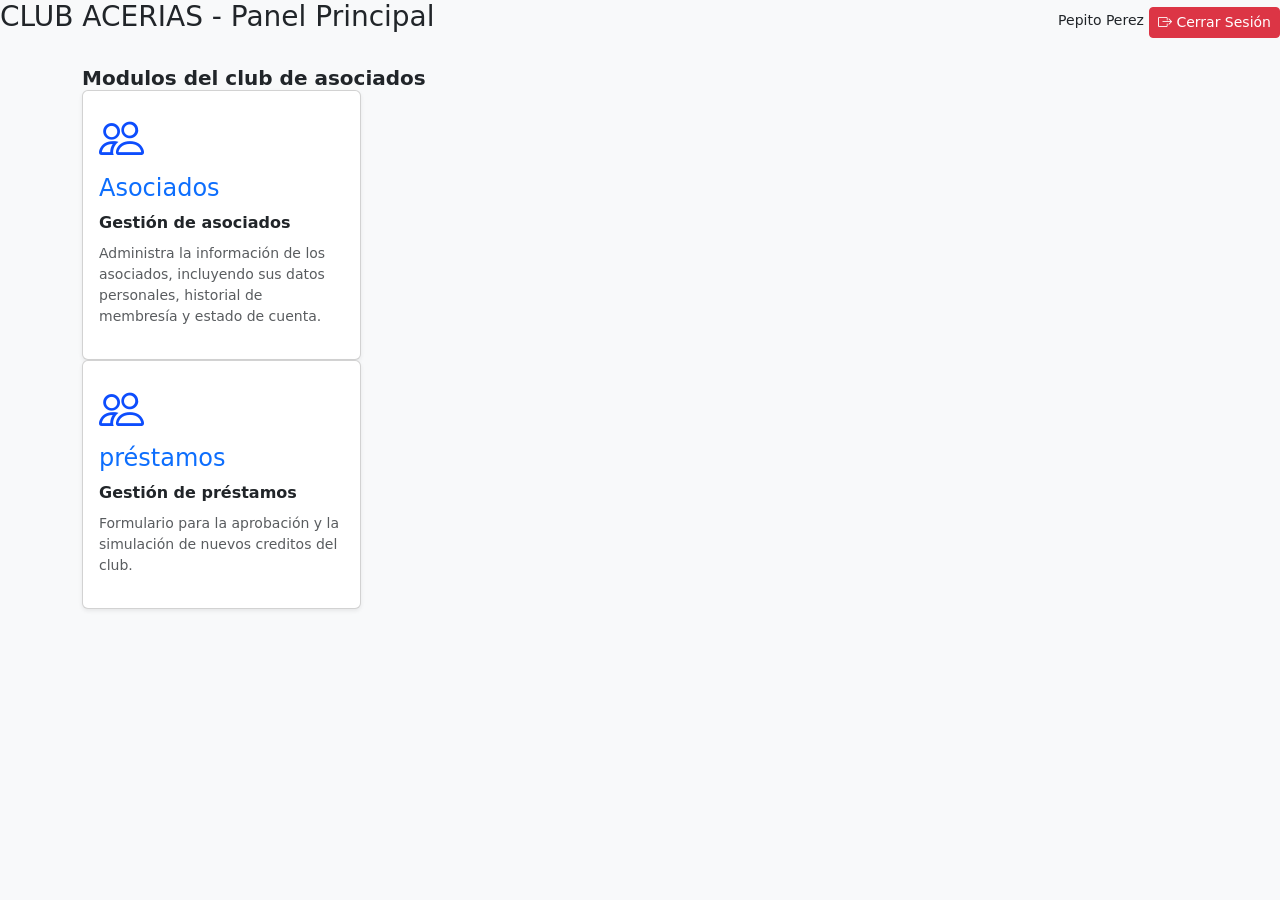
==== Vista/dashboard.html @ d712acba "Creación dashboard" ====
<!DOCTYPE html>
<html lang="en">

<head>
    <meta charset="UTF-8">
    <meta name="viewport" content="width=device-width, initial-scale=1.0">
    <link href="https://cdn.jsdelivr.net/npm/bootstrap-icons@1.11.3/font/bootstrap-icons.css" rel="stylesheet">
    <link rel="stylesheet" href="https://cdn.jsdelivr.net/npm/bootstrap@5.3.0/dist/css/bootstrap.min.css" rel="stylesheet">
    <title>CLUB ACERIAS - Panel Principal</title>

    <style>
        .icono-principal {
            font-size: 45px;
            color: #0d4dfd;
        }
    </style>

</head>

<body class="bg-light">

    <div class="header-mr d-flex justify-content-between align-items-center">
        <h3>CLUB ACERIAS - Panel Principal</h3>
        <div class="text-end">
            <small>Pepito Perez</small>
            <button class="btn btn-danger btn-sm mt-1">
                <i class="bi bi-box-arrow-right"></i> Cerrar Sesión
            </button>
        </div>
    </div>

    <div class="container py-4">
        <h5 class="mb-4 fw-bold">Modulos del club de asociados</h5>
        <div id="tarjetasAdministrador" class="row g-4"></div>
            <div class="col-md-3">
                <div class="card modulo-card shadow-sm p-3">
                    <i class="bi bi-people icono-principal"></i>
                    <h4 class="text-primary">Asociados</h4>
                    <strong>Gestión de asociados</strong>
                    <p class="small text-muted mt-2">
                        Administra la información de los asociados, incluyendo sus datos
                        personales, historial de membresía y estado de cuenta.
                    </p>
                </div>
            </div>
            <div class="col-md-3">
                <div class="card modulo-card shadow-sm p-3">
                    <i class="bi bi-people icono-principal"></i>
                    <h4 class="text-primary">préstamos</h4>
                    <strong>Gestión de préstamos</strong>
                    <p class="small text-muted mt-2">
                        Formulario para la aprobación y la simulación de nuevos creditos del 
                        club.
                    </p>
                </div>
            </div>
        </div>
    </div>

</body>

</html>
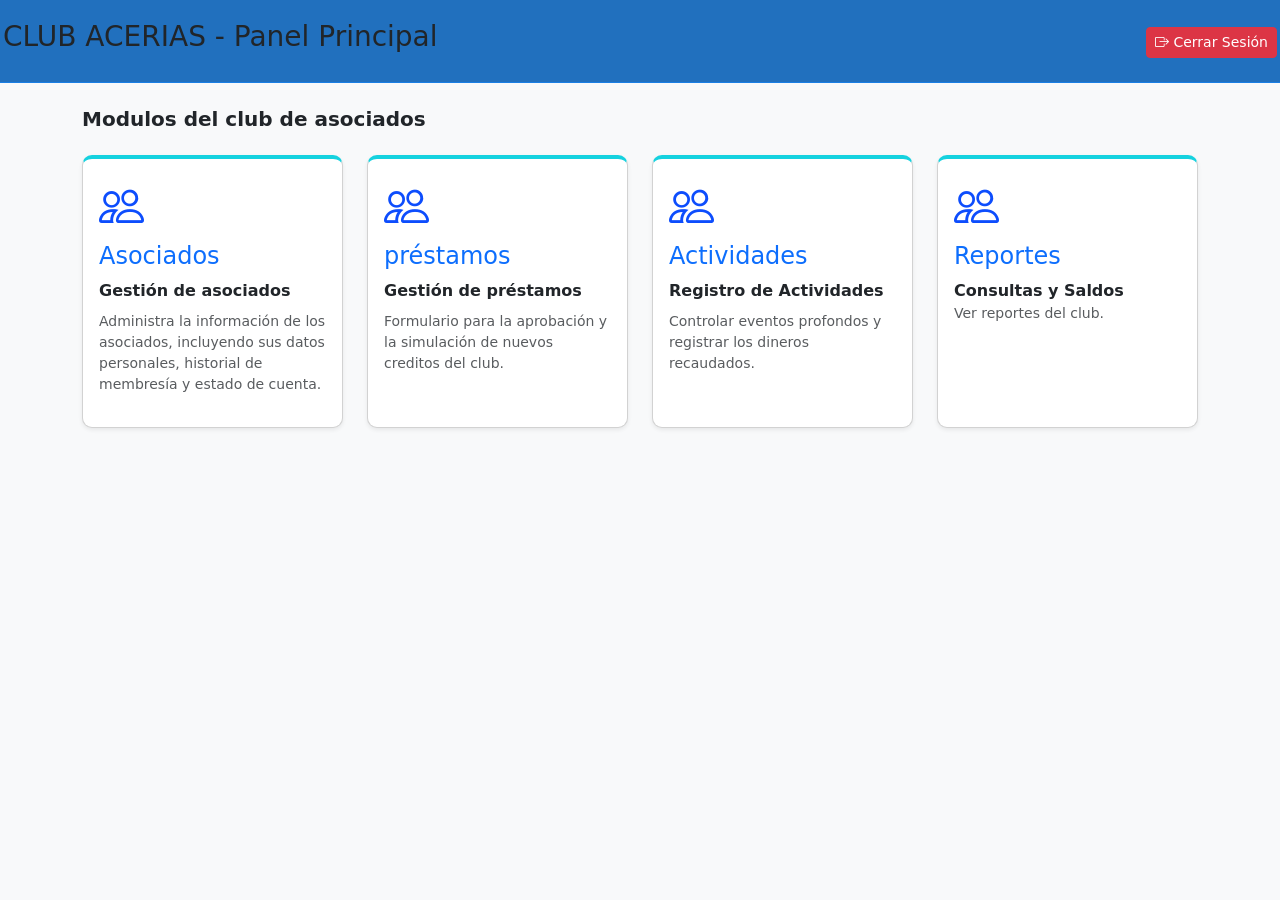
==== commit 1b32649e: "Acceso Admin" ====
--- a/Vista/dashboard.html
+++ b/Vista/dashboard.html
@@ -9,10 +9,30 @@
     <title>CLUB ACERIAS - Panel Principal</title>
 
     <style>
+        .header-mr {
+            background-color: #2170be;
+            border-bottom: 1px solid #1a7fe4;
+            padding: 20px 3px;
+        }
+        .modulo-card {
+            border-top: 4px solid #15d2df;
+            border-radius: 10px;
+            transition: 0.2s;
+            cursor: pointer;
+            height: 100%;
+        }
+        .modulo-card.asociado {
+            border-top-color:rgb(100, 237, 180);
+        }
+        .modulo-card:hover {
+            transform: translateY(-5px);
+            box-shadow: 0 10px 20px rgba(150, 180, 15, 0.795) !important;
+        }
         .icono-principal {
             font-size: 45px;
             color: #0d4dfd;
         }
+
     </style>
 
 </head>
@@ -22,8 +42,8 @@
     <div class="header-mr d-flex justify-content-between align-items-center">
         <h3>CLUB ACERIAS - Panel Principal</h3>
         <div class="text-end">
-            <small>Pepito Perez</small>
-            <button class="btn btn-danger btn-sm mt-1">
+            <small id="nombreUsuario"></small>
+            <button class="btn btn-danger btn-sm mt-1" onclick="cerrarSesion()">
                 <i class="bi bi-box-arrow-right"></i> Cerrar Sesión
             </button>
         </div>
@@ -31,7 +51,7 @@
 
     <div class="container py-4">
         <h5 class="mb-4 fw-bold">Modulos del club de asociados</h5>
-        <div id="tarjetasAdministrador" class="row g-4"></div>
+        <div id="tarjetasAdministrador" class="row g-4">
             <div class="col-md-3">
                 <div class="card modulo-card shadow-sm p-3">
                     <i class="bi bi-people icono-principal"></i>
@@ -54,9 +74,45 @@
                     </p>
                 </div>
             </div>
+            <div class="col-md-3">
+                <div class="card modulo-card shadow-sm p-3">
+                    <i class="bi bi-people icono-principal"></i>
+                    <h4 class="text-primary">Actividades</h4>
+                    <strong>Registro de Actividades</strong>
+                    <p class="small text-muted mt-2">
+                        Controlar eventos profondos y registrar los dineros recaudados.
+                    </p>
+                </div>
+            </div>
+            <div class="col-md-3">
+                <div class="card modulo-card shadow-sm p-3">
+                    <i class="bi bi-people icono-principal"></i>
+                    <h4 class="text-primary">Reportes</h4>
+                    <strong>Consultas y Saldos</strong>
+                    <p class="small text-muted">Ver reportes del club.</p>
+                </div>
+            </div>
+        </div>
+
+        <div id="tarjetasAsociado" class="row g-4 d-none">
+            <div class="col-md-3">
+                <div class="card modulo-card asociado shadow-sm p-3">
+                    <i class="bi bi-person-vcard icono-principal"></i>
+                    <h4 class="text-muted">Ver Mi Perfil</h4>
+                    <p class="small text-muted">Ver mis datos y préstamos.</p>
+                </div>
+            </div>
+            <div class="col-md-3">
+                <div class="card modulo-card asociado shadow-sm p-3">
+                    <i class="bi bi-people icono-principal"></i>
+                    <h4 class="text-muted">Mis Pagos</h4>
+                    <p class="small text-muted">Ver el estado de mis pagos.</p>
+                </div>
+            </div>
         </div>
     </div>
 
 </body>
+<script src="Controlador/pagina principal.js"></script>
 
 </html>
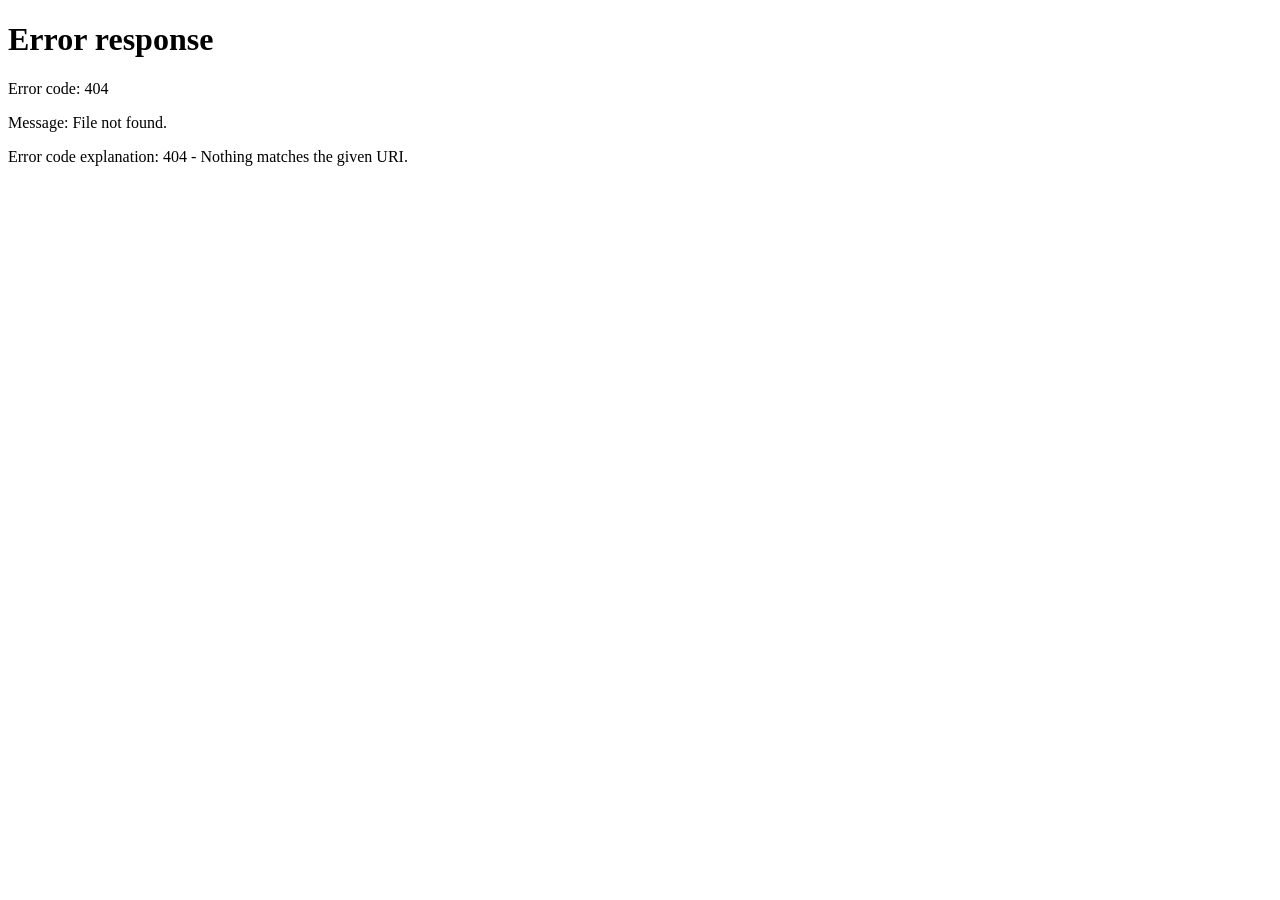
==== commit bb34fbcc: "Creacion de actividades, pago,préstamo asociados" ====
--- a/Vista/dashboard.html
+++ b/Vista/dashboard.html
@@ -53,7 +53,8 @@
         <h5 class="mb-4 fw-bold">Modulos del club de asociados</h5>
         <div id="tarjetasAdministrador" class="row g-4">
             <div class="col-md-3">
-                <div class="card modulo-card shadow-sm p-3">
+                <a href="asociados.html" class="text-decoration-none">
+                  <div class="card modulo-card shadow-sm p-3">
                     <i class="bi bi-people icono-principal"></i>
                     <h4 class="text-primary">Asociados</h4>
                     <strong>Gestión de asociados</strong>
@@ -62,19 +63,23 @@
                         personales, historial de membresía y estado de cuenta.
                     </p>
                 </div>
+                </a>
             </div>
             <div class="col-md-3">
+                <a href="prestamos.html" class="text-decoration-none">
                 <div class="card modulo-card shadow-sm p-3">
                     <i class="bi bi-people icono-principal"></i>
-                    <h4 class="text-primary">préstamos</h4>
+                    <h4 class="text-primary">Préstamos</h4>
                     <strong>Gestión de préstamos</strong>
                     <p class="small text-muted mt-2">
                         Formulario para la aprobación y la simulación de nuevos creditos del 
                         club.
                     </p>
                 </div>
+                </a>
             </div>
             <div class="col-md-3">
+                <a href="actividades.html" class="text-decoration-none">
                 <div class="card modulo-card shadow-sm p-3">
                     <i class="bi bi-people icono-principal"></i>
                     <h4 class="text-primary">Actividades</h4>
@@ -83,14 +88,17 @@
                         Controlar eventos profondos y registrar los dineros recaudados.
                     </p>
                 </div>
+                </a>
             </div>
             <div class="col-md-3">
+                <a href="pagos.html" class="text-decoration-none">
                 <div class="card modulo-card shadow-sm p-3">
                     <i class="bi bi-people icono-principal"></i>
                     <h4 class="text-primary">Reportes</h4>
                     <strong>Consultas y Saldos</strong>
                     <p class="small text-muted">Ver reportes del club.</p>
                 </div>
+                </a>
             </div>
         </div>
 
@@ -113,6 +121,6 @@
     </div>
 
 </body>
-<script src="Controlador/pagina principal.js"></script>
+<script src="../Controlador/dashboard.js"></script>
 
 </html>
